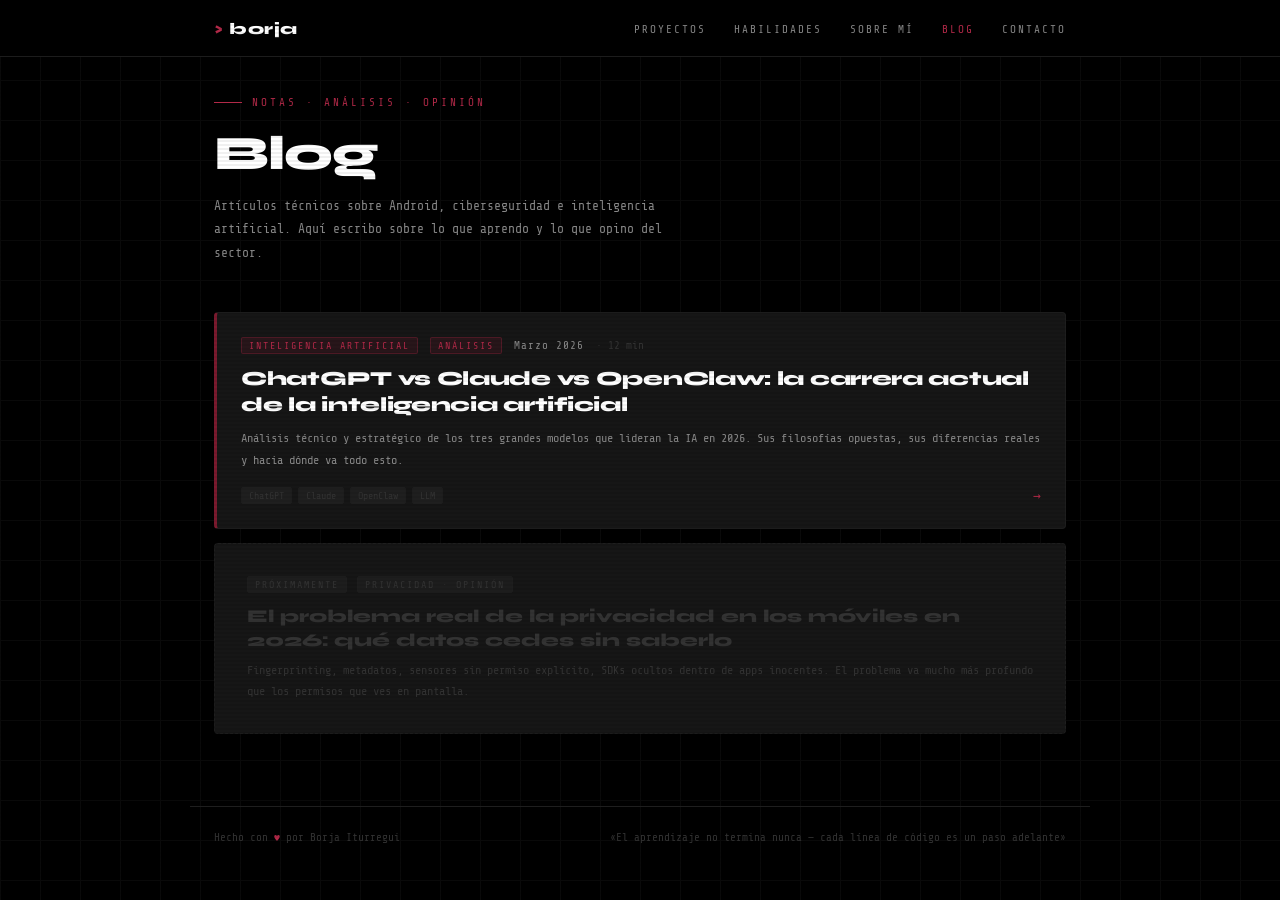
==== blog/index.html @ fbcb98df "Add files via upload" ====
<!DOCTYPE html>
<html lang="es">
<head>
<meta charset="UTF-8" />
<meta name="viewport" content="width=device-width, initial-scale=1.0" />
<title>Blog — Borja Iturregui | Android · Seguridad · IA</title>
<meta name="description" content="Artículos técnicos sobre Android, ciberseguridad, privacidad e inteligencia artificial. Análisis con opinión propia sobre lo que mueve el sector." />
<meta name="keywords" content="blog android, ciberseguridad, privacidad móviles, blockchain, inteligencia artificial, kotlin" />
<meta name="author" content="Borja Iturregui" />
<meta name="robots" content="index, follow" />
<link rel="canonical" href="https://borjaiturregui.github.io/blog/" />
<meta property="og:type"        content="website" />
<meta property="og:url"         content="https://borjaiturregui.github.io/blog/" />
<meta property="og:title"       content="Blog — Borja Iturregui" />
<meta property="og:description" content="Artículos técnicos sobre Android, ciberseguridad e inteligencia artificial." />
<meta property="og:locale"      content="es_ES" />
<script type="application/ld+json">
{
  "@context": "https://schema.org",
  "@type": "Blog",
  "name": "Blog de Borja Iturregui",
  "url": "https://borjaiturregui.github.io/blog/",
  "author": { "@type": "Person", "name": "Borja Iturregui" },
  "description": "Artículos técnicos sobre Android, ciberseguridad e inteligencia artificial"
}
</script>
<!-- GA4 → sustituye G-XXXXXXXXXX por tu Measurement ID -->
<script async src="https://www.googletagmanager.com/gtag/js?id=G-XXXXXXXXXX"></script>
<script>
  window.dataLayer = window.dataLayer || [];
  function gtag(){dataLayer.push(arguments);}
  gtag('js', new Date());
  gtag('config', 'G-XXXXXXXXXX');
</script>
<link rel="preconnect" href="https://fonts.googleapis.com" />
<link href="https://fonts.googleapis.com/css2?family=Share+Tech+Mono&family=Syne:wght@400;700;800&display=swap" rel="stylesheet" />
<style>
:root {
  --black:#000000; --surface:#111111; --card:#161616; --border:#1e1e1e;
  --red:#7B1A2E; --red-hi:#B22948; --red-dim:rgba(123,26,46,0.18);
  --white:#ffffff; --muted:#888888; --dim:#333333;
  --mono:'Share Tech Mono',monospace; --display:'Syne',sans-serif;
}
*,*::before,*::after{margin:0;padding:0;box-sizing:border-box;}
html{scroll-behavior:smooth;}
body{background:var(--black);color:var(--white);font-family:var(--mono);overflow-x:hidden;cursor:crosshair;}
body::after{content:'';position:fixed;inset:0;background:repeating-linear-gradient(0deg,transparent,transparent 2px,rgba(0,0,0,0.06) 2px,rgba(0,0,0,0.06) 4px);pointer-events:none;z-index:999;}
.grid-bg{position:fixed;inset:0;background-image:linear-gradient(var(--border) 1px,transparent 1px),linear-gradient(90deg,var(--border) 1px,transparent 1px);background-size:40px 40px;opacity:0.35;z-index:0;pointer-events:none;}
nav{position:fixed;top:0;left:0;right:0;z-index:200;background:rgba(0,0,0,0.93);backdrop-filter:blur(14px);border-bottom:1px solid var(--border);}
.nav-inner{max-width:900px;margin:0 auto;padding:0 24px;height:56px;display:flex;align-items:center;justify-content:space-between;}
.nav-logo{font-family:var(--display);font-weight:800;font-size:16px;letter-spacing:0.5px;color:var(--white);text-decoration:none;white-space:nowrap;flex-shrink:0;}
.nav-logo span{color:var(--red-hi);}
.nav-links{display:flex;gap:28px;list-style:none;}
.nav-links a{color:var(--muted);text-decoration:none;font-size:11px;letter-spacing:2px;text-transform:uppercase;transition:color 0.2s;white-space:nowrap;}
.nav-links a:hover,.nav-links a.active{color:var(--red-hi);}
.nav-burger{display:none;flex-direction:column;gap:5px;background:none;border:none;cursor:crosshair;padding:4px;}
.nav-burger span{display:block;width:22px;height:2px;background:var(--white);transition:transform 0.3s,opacity 0.3s;}
.nav-burger.active span:nth-child(1){transform:translateY(7px) rotate(45deg);}
.nav-burger.active span:nth-child(2){opacity:0;}
.nav-burger.active span:nth-child(3){transform:translateY(-7px) rotate(-45deg);}
.nav-drawer{display:none;flex-direction:column;background:rgba(0,0,0,0.97);border-top:1px solid var(--border);max-height:0;overflow:hidden;transition:max-height 0.35s ease,padding 0.2s;}
.nav-drawer.open{max-height:340px;padding:8px 0;}
.nav-drawer a{color:var(--muted);text-decoration:none;font-size:12px;letter-spacing:2px;text-transform:uppercase;padding:14px 24px;border-bottom:1px solid var(--border);transition:color 0.2s,background 0.2s;}
.nav-drawer a:last-child{border-bottom:none;}
.nav-drawer a:hover{color:var(--red-hi);background:rgba(178,41,72,0.05);}
@media(max-width:680px){.nav-links{display:none;}.nav-burger{display:flex;}.nav-drawer{display:flex;}}
.blog-wrap{position:relative;z-index:1;max-width:900px;margin:0 auto;padding:96px 24px 72px;}
.blog-header{margin-bottom:48px;}
.blog-tag{font-size:11px;letter-spacing:3px;text-transform:uppercase;color:var(--red-hi);margin-bottom:16px;display:flex;align-items:center;gap:10px;}
.blog-tag::before{content:'';width:28px;height:1px;background:var(--red-hi);}
.blog-title{font-family:var(--display);font-size:clamp(28px,4vw,48px);font-weight:800;letter-spacing:-1px;margin-bottom:12px;}
.blog-subtitle{font-size:13px;color:var(--muted);line-height:1.8;max-width:480px;}
.posts-grid{display:grid;grid-template-columns:1fr;gap:14px;}
.post-card{background:var(--card);border:1px solid var(--border);border-radius:4px;padding:24px;text-decoration:none;color:inherit;display:block;position:relative;overflow:hidden;transition:border-color 0.2s,transform 0.2s;}
.post-card::before{content:'';position:absolute;top:0;left:0;width:100%;height:2px;background:var(--red);transform:scaleX(0);transform-origin:left;transition:transform 0.3s;}
.post-card:hover{border-color:var(--red);transform:translateY(-2px);}
.post-card:hover::before{transform:scaleX(1);}
.post-card.featured{border-left:3px solid var(--red);}
.post-meta{display:flex;align-items:center;gap:12px;flex-wrap:wrap;margin-bottom:12px;}
.post-tag{font-size:10px;letter-spacing:2px;text-transform:uppercase;color:var(--red-hi);background:var(--red-dim);border:1px solid rgba(178,41,72,0.3);border-radius:2px;padding:2px 7px;}
.post-date{font-size:11px;color:var(--muted);letter-spacing:1px;}
.post-read{font-size:11px;color:var(--dim);}
.post-title{font-family:var(--display);font-size:20px;font-weight:800;color:var(--white);margin-bottom:10px;letter-spacing:-0.3px;line-height:1.3;}
.post-excerpt{font-size:12px;color:var(--muted);line-height:1.8;margin-bottom:16px;}
.post-footer{display:flex;align-items:center;justify-content:space-between;}
.post-tags{display:flex;gap:6px;flex-wrap:wrap;}
.tag-chip{font-size:10px;padding:2px 7px;background:rgba(255,255,255,0.04);border:1px solid var(--border);border-radius:2px;color:var(--dim);}
.post-arrow{color:var(--red-hi);font-size:13px;transition:transform 0.2s;}
.post-card:hover .post-arrow{transform:translateX(4px);}
.coming-soon{background:var(--card);border:1px dashed var(--border);border-radius:4px;padding:32px;}
.cs-meta{display:flex;gap:10px;margin-bottom:12px;}
.cs-tag{font-size:10px;letter-spacing:2px;text-transform:uppercase;color:var(--dim);background:rgba(255,255,255,0.03);border:1px solid var(--border);border-radius:2px;padding:2px 7px;}
.cs-title{font-family:var(--display);font-size:18px;font-weight:800;color:var(--dim);margin-bottom:8px;line-height:1.3;}
.cs-text{font-size:12px;color:var(--dim);line-height:1.7;}
footer{position:relative;z-index:1;border-top:1px solid var(--border);max-width:900px;margin:0 auto;padding:24px;display:flex;justify-content:space-between;align-items:center;flex-wrap:wrap;gap:8px;}
footer p{font-size:11px;color:var(--dim);}
footer span{color:var(--red-hi);}
@keyframes fadeup{from{opacity:0;transform:translateY(18px);}to{opacity:1;transform:translateY(0);}}
.fade-in{animation:fadeup 0.8s ease both;}
.delay-1{animation-delay:0.10s;}
.delay-2{animation-delay:0.20s;}
.reveal{opacity:0;transform:translateY(24px);transition:opacity 0.65s ease,transform 0.65s ease;}
.reveal.visible{opacity:1;transform:translateY(0);}
</style>
</head>
<body>
<div class="grid-bg"></div>
<nav>
  <div class="nav-inner">
    <a class="nav-logo" href="../index.html"><span>&gt;</span> borja</a>
    <ul class="nav-links">
      <li><a href="../index.html#proyectos">Proyectos</a></li>
      <li><a href="../index.html#skills">Habilidades</a></li>
      <li><a href="../index.html#sobre-mi">Sobre mí</a></li>
      <li><a href="../blog/" class="active">Blog</a></li>
      <li><a href="../index.html#contacto">Contacto</a></li>
    </ul>
    <button class="nav-burger" id="burger" aria-label="Menú"><span></span><span></span><span></span></button>
  </div>
  <div class="nav-drawer" id="drawer">
    <a href="../index.html#proyectos" onclick="closeMenu()">Proyectos</a>
    <a href="../index.html#skills"    onclick="closeMenu()">Habilidades</a>
    <a href="../index.html#sobre-mi"  onclick="closeMenu()">Sobre mí</a>
    <a href="../blog/"                onclick="closeMenu()">Blog</a>
    <a href="../index.html#contacto"  onclick="closeMenu()">Contacto</a>
  </div>
</nav>
<div class="blog-wrap">
  <header class="blog-header">
    <div class="blog-tag fade-in">Notas · Análisis · Opinión</div>
    <h1 class="blog-title fade-in delay-1">Blog</h1>
    <p class="blog-subtitle fade-in delay-2">Artículos técnicos sobre Android, ciberseguridad e inteligencia artificial. Aquí escribo sobre lo que aprendo y lo que opino del sector.</p>
  </header>
  <div class="posts-grid">
    <a class="post-card featured reveal" href="ia-carrera-2026.html">
      <div class="post-meta">
        <span class="post-tag">Inteligencia Artificial</span>
        <span class="post-tag">Análisis</span>
        <span class="post-date">Marzo 2026</span>
        <span class="post-read">· 12 min</span>
      </div>
      <div class="post-title">ChatGPT vs Claude vs OpenClaw: la carrera actual de la inteligencia artificial</div>
      <div class="post-excerpt">Análisis técnico y estratégico de los tres grandes modelos que lideran la IA en 2026. Sus filosofías opuestas, sus diferencias reales y hacia dónde va todo esto.</div>
      <div class="post-footer">
        <div class="post-tags"><span class="tag-chip">ChatGPT</span><span class="tag-chip">Claude</span><span class="tag-chip">OpenClaw</span><span class="tag-chip">LLM</span></div>
        <span class="post-arrow">→</span>
      </div>
    </a>
    <div class="coming-soon reveal">
      <div class="cs-meta"><span class="cs-tag">Próximamente</span><span class="cs-tag">Privacidad · Opinión</span></div>
      <div class="cs-title">El problema real de la privacidad en los móviles en 2026: qué datos cedes sin saberlo</div>
      <div class="cs-text">Fingerprinting, metadatos, sensores sin permiso explícito, SDKs ocultos dentro de apps inocentes. El problema va mucho más profundo que los permisos que ves en pantalla.</div>
    </div>
  </div>
</div>
<footer>
  <p>Hecho con <span>♥</span> por Borja Iturregui</p>
  <p>«El aprendizaje no termina nunca — cada línea de código es un paso adelante»</p>
</footer>
<script>
  const burger = document.getElementById('burger');
  const drawer = document.getElementById('drawer');
  burger.addEventListener('click', () => { burger.classList.toggle('active'); drawer.classList.toggle('open'); });
  function closeMenu() { burger.classList.remove('active'); drawer.classList.remove('open'); }
  document.addEventListener('click', (e) => { if (!burger.contains(e.target) && !drawer.contains(e.target)) closeMenu(); });
  const observer = new IntersectionObserver((entries) => {
    entries.forEach(entry => { if (entry.isIntersecting) { entry.target.classList.add('visible'); observer.unobserve(entry.target); } });
  }, { threshold: 0.1 });
  document.querySelectorAll('.reveal').forEach(el => observer.observe(el));
</script>
</body>
</html>
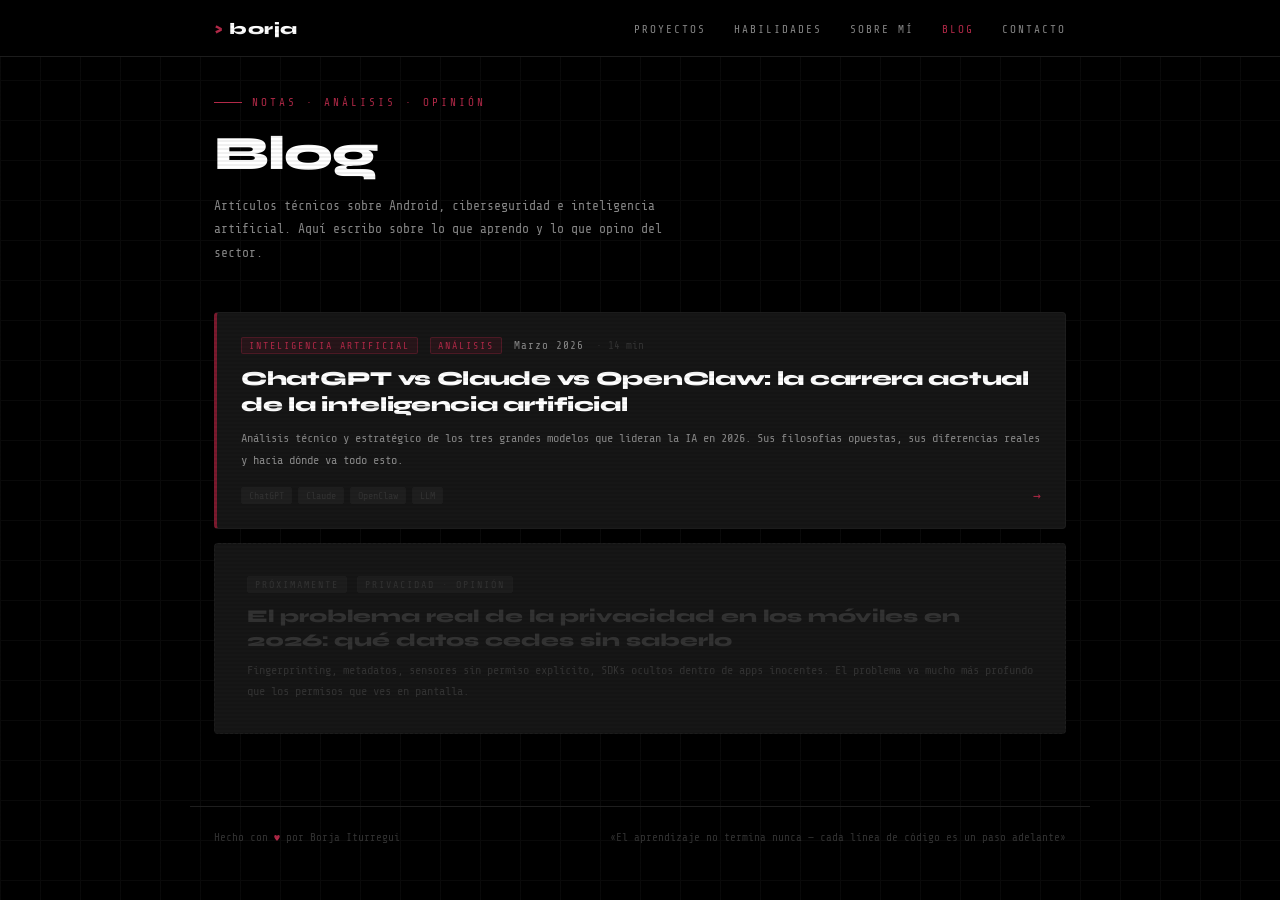
==== commit 8360ca3a: "Actualizar index.html" ====
--- a/blog/index.html
+++ b/blog/index.html
@@ -137,7 +137,7 @@
         <span class="post-tag">Inteligencia Artificial</span>
         <span class="post-tag">Análisis</span>
         <span class="post-date">Marzo 2026</span>
-        <span class="post-read">· 12 min</span>
+        <span class="post-read">· 14 min</span>
       </div>
       <div class="post-title">ChatGPT vs Claude vs OpenClaw: la carrera actual de la inteligencia artificial</div>
       <div class="post-excerpt">Análisis técnico y estratégico de los tres grandes modelos que lideran la IA en 2026. Sus filosofías opuestas, sus diferencias reales y hacia dónde va todo esto.</div>
